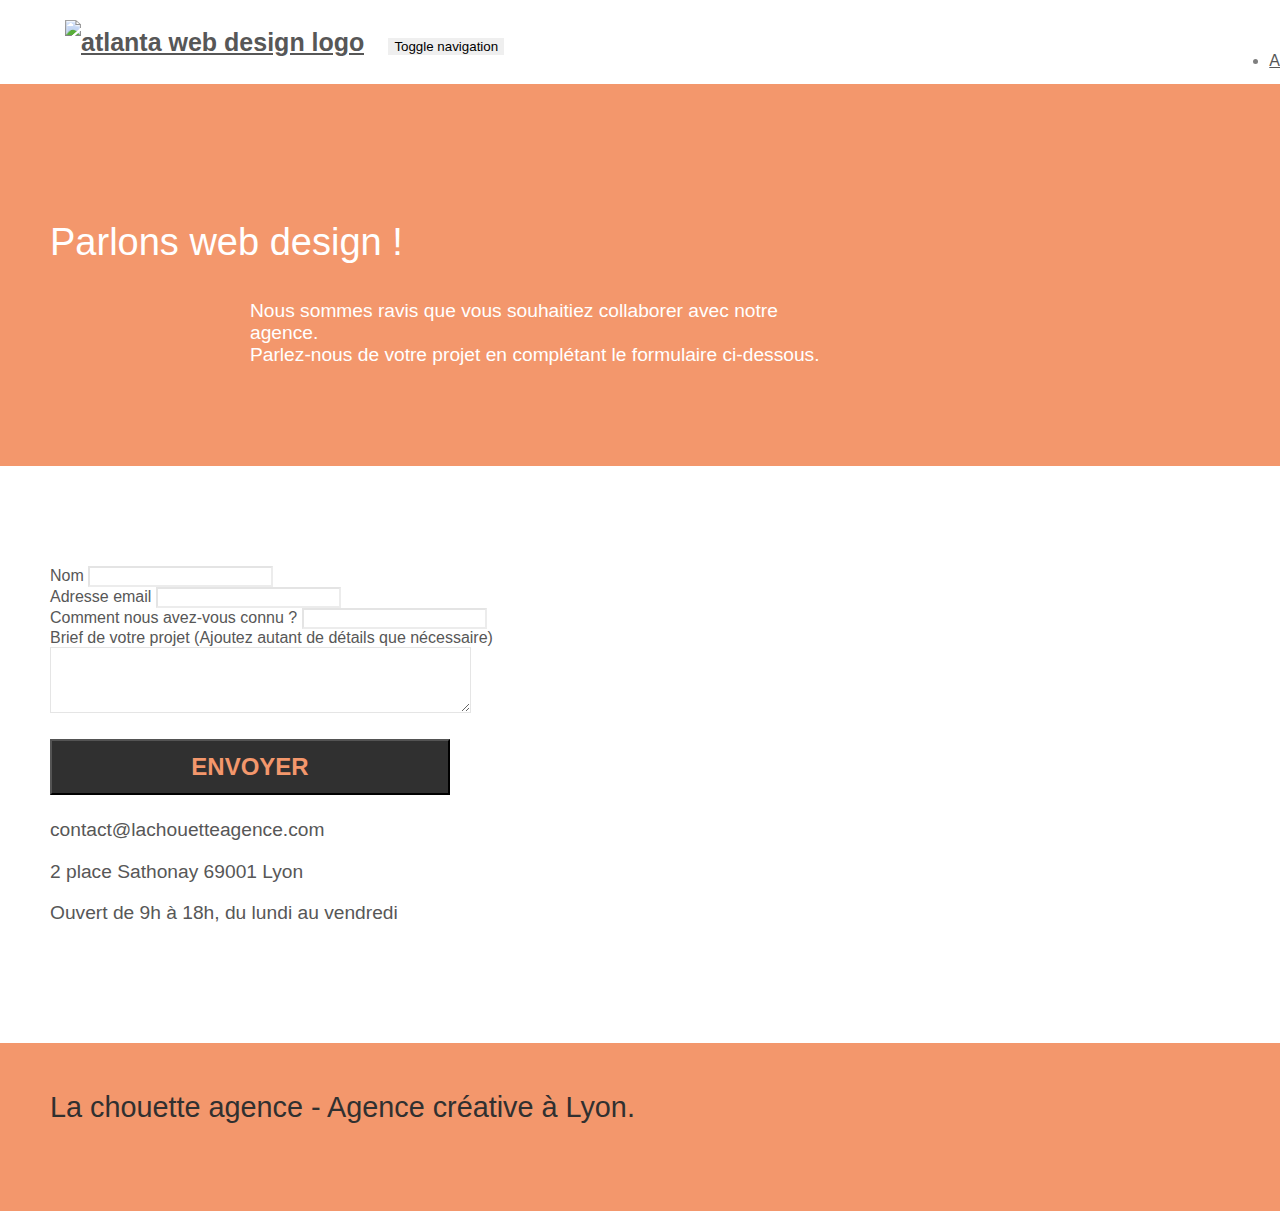
==== contact.html @ 3b2151df "rename page 2 to contact" ====
<!doctype html>
<html lang="fr">
	<head>
		<meta charset="utf-8">
		<meta name="description" content="La chouette agence, agence de création web, design et stratégie à Lyon. Agence web, stratégie web, web design, illustrations, développement web.">
		<meta name="viewport" content="width=device-width, initial-scale=1.0, viewport-fit=cover">
	
		<link rel="canonical" href="https://arturmart1.github.io/LudovicThuard_4_08072021_upgrade/index.html" />
		<link rel="shortcut icon" type="image/png" href="favicon.jpg">
	
		<link rel="stylesheet" type="text/css" href="./css/bootstrap.css">
		<link rel="stylesheet" type="text/css" href="style.css">
		<link rel="stylesheet" type="text/css" href="./css/font-awesome.css">
		<link rel="stylesheet" type="text/css" href="./css/et-line.css">
	
		<script src="./js/jquery-2.1.0.js" async></script>
		<script src="./js/bootstrap.js" async></script>
		<script src="./js/blocs.js" defer></script>
		<script src="./js/jquery.touchSwipe.js" defer></script>
		<script src="./js/gmaps.js" defer></script>
	
		<title>La chouette agence, création web, design et stratégie à Lyon</title>
	
		
	<!-- Analytics -->
	 
	<!-- Analytics END -->
		
	</head>
	<body>
	<!-- Principal conteneur -->
	<div class="page-container">
		
	<!-- bloc-0 -->
	<div class="bloc bgc-white l-bloc " id="bloc-0">
		<div class="container bloc-sm">
			<nav class="navbar row">
				<div class="navbar-header">
					<a class="navbar-brand" href="index.html"><img src="img/la-chouette-agence.png" alt="atlanta web design logo" height="40" /></a>
					<button id="nav-toggle" type="button" class="ui-navbar-toggle navbar-toggle" data-toggle="collapse" data-target=".navbar-1">
						<span class="sr-only">Toggle navigation</span><span class="icon-bar"></span><span class="icon-bar"></span><span class="icon-bar"></span>
					</button>
				</div>
				<div class="collapse navbar-collapse navbar-1 special-dropdown-nav">
					<ul class="site-navigation nav navbar-nav">
						<li>
							<a href="index.html">Accueil</a>
						</li>
						<li>
						</li>
						<li>
							<a href="page2.html">Contact</a>
						</li>
					</ul>
				</div>
			</nav>
		</div>
	</div>
	<!-- bloc-0 END -->

	<!-- bloc-6 -->
	<div class="bloc bg-dots-bg bg-repeat bgc-atomic-tangerine d-bloc bloc-bg-texture texture-paper" id="bloc-6">
		<div class="container bloc-lg">
			<div class="row">
				<div class="col-sm-12">
					<h2 class="text-center hero-bloc-text tc-white">
						Parlons web design !
					</h2>
					<p class="text-center mg-lg tc-white tight-width-whitespace">
						Nous sommes ravis que vous souhaitiez collaborer avec notre agence.<br>
						Parlez-nous de votre projet en complétant le formulaire ci-dessous.
					</p>
				</div>
			</div>
		</div>
	</div>
	<!-- bloc-6 END -->

	<!-- bloc-7 -->
	<div class="bloc bgc-white l-bloc" id="bloc-7">
		<div class="container bloc-lg">
			<div class="row">
				<div class="col-sm-6">
					<form id="form_1" novalidate success-msg="Your message has been sent." fail-msg="Sorry it seems that our mail server is not responding, Sorry for the inconvenience!">
						<div class="form-group">
							<label>
								Nom
							</label>
							<input id="name" class="form-control" required />
						</div>
						<div class="form-group">
							<label>
								Adresse email
							</label>
							<input id="email" class="form-control" type="email" required />
						</div>
						<div class="form-group">
							<label>
								Comment nous avez-vous connu ?
							</label>
							<input class="form-control" type="email" required id="input_504" />
						</div>
						<div class="form-group">
							<label>
								Brief de votre projet (Ajoutez autant de détails que nécessaire)<br>
							</label><textarea id="message" class="form-control" rows="4" cols="50" required></textarea>
						</div> 
						<button class="bloc-button btn btn-lg btn-block cta-hero btn-atomic-tangerine" type="submit">
							Envoyer
						</button>
					</form>
				</div>
				<div class="col-sm-6 contact-container">
					<div class="contact">
						<div>
							<i class="fa fa-envelope"></i>
						</div>
						<div>
							<p>contact@lachouetteagence.com</p>
						</div>
					</div>
					<div class="contact">
						<div>
							<i class="fa fa-building"></i>
						</div>
						<div>
							<p>2 place Sathonay 69001 Lyon</p>
						</div>
					</div>
					<div class="contact">
						<div>
							<i class="fa fa-clock-o"></i>
						</div>
						<div>
							<p>Ouvert de 9h à 18h, du lundi au vendredi</p>
						</div>
					</div>
				</div>
			</div>
		</div>
	</div>
	<!-- bloc-7 END -->

	<!-- ScrollToTop Button -->
	<a class="bloc-button btn btn-d scrollToTop" onclick="scrollToTarget('1')"><span class="fa fa-chevron-up"></span></a>
	<!-- ScrollToTop Button END-->

	<!-- Footer - bloc-8 -->
	<div class="bloc bgc-atomic-tangerine d-bloc" id="bloc-8">
		<div class="container bloc-sm">
			<div class="row">
				<div class="col-sm-12 footer-bloc">
					<h2 class="text-center white footer">
						La chouette agence - Agence créative à Lyon.
					</h2>
					<div class="row row-no-gutters social">
						<div class="col-sm-3">
							<div class="text-center">
								<a class="social twitter" href="index.html"><span class="fa fa-twitter icon-md"></span></a>
							</div>
						</div>
						<div class="col-sm-3">
							<div class="text-center">
								<a class="social facebook" href="index.html"><span class="fa fa-facebook icon-md"></span></a>
							</div>
						</div>
						<div class="col-sm-3 dribbble">
							<div class="text-center">
								<a class="social dribbble" href="index.html"><span class="fa fa-dribbble icon-md"></span></a>
							</div>
						</div>
						<div class="col-sm-3 instagram">
							<div class="text-center">
								<a class="social instagram" href="index.html"><span class="fa fa-instagram icon-md"></span></a>
							</div>
						</div>
					</div>
				</div>
			</div>
		</div>
	</div>
	<!-- Footer - bloc-8 END -->
	</body>
</html>
---- style.css ----
body {
    margin: 0;
    padding: 0;
    background: #FFF;
    overflow-x: hidden;
    -webkit-font-smoothing: antialiased;
    -moz-osx-font-smoothing: grayscale;
}
.btn-contact{
    width: 100%!important;
}
.logo{
    width: 150px;
}
.footer-bloc h2{
    color: #303030!important;
    font-size: 1.2em!important;
    font-weight: 500!important;
}
a,
button {
    transition: all .3s ease-in-out;
    outline: none!important;
}

a:hover {
    text-decoration: none;
    cursor: pointer;
}

#page-loading-blocs-notifaction {
    position: fixed;
    top: 0;
    bottom: 0;
    width: 100%;
    z-index: 100000;
    background: #FFFFFF url("img/pageload-spinner.gif") no-repeat center center;
}

.bloc {
    width: 100%;
    clear: both;
    background: 50% 50% no-repeat;
    padding: 0 50px;
    -webkit-background-size: cover;
    -moz-background-size: cover;
    -o-background-size: cover;
    background-size: cover;
    position: relative;
}

.bloc .container {
    padding-left: 0;
    padding-right: 0;
}

.bloc-lg {
    padding: 100px 50px;
}

.bloc-md {
    padding: 50px;
}

.bloc-sm {
    padding: 20px 50px;
}

.bg-center,
.bg-l-edge,
.bg-r-edge,
.bg-t-edge,
.bg-b-edge,
.bg-tl-edge,
.bg-bl-edge,
.bg-tr-edge,
.bg-br-edge,
.bg-repeat {
    -webkit-background-size: auto!important;
    -moz-background-size: auto!important;
    -o-background-size: auto!important;
    background-size: auto!important;
}

.bg-repeat {
    background: repeat;
}

.bg-t-edge {
    background: top no-repeat;
}

.bloc-bg-texture::before {
    background-size: 2px 2px;
    position: absolute;
    top: 0;
    bottom: 0;
    left: 0;
    right: 0;
}

.texture-paper::before {
    background: url("img/texture-paper.png");
    background-size: 280px 280px;
}

.b-parallax {
    background-attachment: fixed;
}

.d-bloc {
    color: rgba(255, 255, 255, .7);
}

.d-bloc button:hover {
    color: rgba(255, 255, 255, .9);
}

.d-bloc .icon-round,
.d-bloc .icon-square,
.d-bloc .icon-rounded,
.d-bloc .icon-semi-rounded-a,
.d-bloc .icon-semi-rounded-b {
    border-color: rgba(255, 255, 255, .9);
}

.d-bloc .divider-h span {
    border-color: rgba(255, 255, 255, .2);
}

.d-bloc .a-btn,
.d-bloc .navbar a,
.d-bloc .navbar-brand,
.d-bloc a .icon-sm,
.d-bloc a .icon-md,
.d-bloc a .icon-lg,
.d-bloc a .icon-xl,
.d-bloc h1 a,
.d-bloc h2 a,
.d-bloc h3 a,
.d-bloc h4 a,
.d-bloc h5 a,
.d-bloc h6 a,
.d-bloc p a {
    color: rgba(255, 255, 255, .6);
}

.d-bloc .a-btn:hover,
.d-bloc .navbar a:hover,
.d-bloc .navbar-brand:hover,
.d-bloc a:hover .icon-sm,
.d-bloc a:hover .icon-md,
.d-bloc a:hover .icon-lg,
.d-bloc a:hover .icon-xl,
.d-bloc h1 a:hover,
.d-bloc h2 a:hover,
.d-bloc h3 a:hover,
.d-bloc h4 a:hover,
.d-bloc h5 a:hover,
.d-bloc h6 a:hover,
.d-bloc p a:hover {
    color: rgba(255, 255, 255, 1);
}

.d-bloc .navbar-toggle .icon-bar {
    background: rgba(255, 255, 255, 1);
}

.d-bloc .btn-wire,
.d-bloc .btn-wire:hover {
    color: rgba(255, 255, 255, 1);
    border-color: rgba(255, 255, 255, 1);
}

.d-bloc .panel {
    color: rgba(0, 0, 0, .5);
}

.d-bloc .panel button:hover {
    color: rgba(0, 0, 0, .7);
}

.d-bloc .panel icon {
    border-color: rgba(0, 0, 0, .7);
}

.d-bloc .panel .divider-h span {
    border-color: rgba(0, 0, 0, .1);
}

.d-bloc .panel .a-btn {
    color: rgba(0, 0, 0, .6);
}

.d-bloc .panel .a-btn:hover {
    color: rgba(0, 0, 0, 1);
}

.d-bloc .panel .btn-wire,
.d-bloc .panel .btn-wire:hover {
    color: rgba(0, 0, 0, .7);
    border-color: rgba(0, 0, 0, .3);
}

.d-bloc .panel,
.l-bloc {
    color: rgba(0, 0, 0, .5);
}

.d-bloc .panel button:hover,
.l-bloc button:hover {
    color: rgba(0, 0, 0, .7);
}

.l-bloc .icon-round,
.l-bloc .icon-square,
.l-bloc .icon-rounded,
.l-bloc .icon-semi-rounded-a,
.l-bloc .icon-semi-rounded-b {
    border-color: rgba(0, 0, 0, .7);
}

.d-bloc .panel .divider-h span,
.l-bloc .divider-h span {
    border-color: rgba(0, 0, 0, .1);
}

.d-bloc .panel .a-btn,
.l-bloc .a-btn,
.l-bloc .navbar a,
.l-bloc .navbar-brand,
.l-bloc a .icon-sm,
.l-bloc a .icon-md,
.l-bloc a .icon-lg,
.l-bloc a .icon-xl,
.l-bloc h1 a,
.l-bloc h2 a,
.l-bloc h3 a,
.l-bloc h4 a,
.l-bloc h5 a,
.l-bloc h6 a,
.l-bloc p a {
    color: rgba(0, 0, 0, .6);
}

.d-bloc .panel .a-btn:hover,
.l-bloc .a-btn:hover,
.l-bloc .navbar a:hover,
.l-bloc .navbar-brand:hover,
.l-bloc a:hover .icon-sm,
.l-bloc a:hover .icon-md,
.l-bloc a:hover .icon-lg,
.l-bloc a:hover .icon-xl,
.l-bloc h1 a:hover,
.l-bloc h2 a:hover,
.l-bloc h3 a:hover,
.l-bloc h4 a:hover,
.l-bloc h5 a:hover,
.l-bloc h6 a:hover,
.l-bloc p a:hover {
    color: rgba(0, 0, 0, 1);
}

.l-bloc .navbar-toggle .icon-bar {
    color: rgba(0, 0, 0, .6);
}

.d-bloc .panel .btn-wire,
.d-bloc .panel .btn-wire:hover,
.l-bloc .btn-wire,
.l-bloc .btn-wire:hover {
    color: rgba(0, 0, 0, .7);
    border-color: rgba(0, 0, 0, .3);
}

.voffset {
    margin-top: 30px;
}

.voffset-lg {
    margin-top: 80px;
}

.row-no-gutters {
    margin-right: 0;
    margin-left: 0;
}

.row.row-no-gutters > [class^="col-"],
.row.row-no-gutters > [class*=" col-"] {
    padding-right: 0;
    padding-left: 0;
}

#bloc-1-hero h1 {
    font-size: 32px;
}

.navbar {
    margin-bottom: 0;
    z-index: 1;
}

.navbar-brand {
    height: auto;
    padding: 3px 15px;
    font-size: 25px;
    font-weight: normal;
    font-weight: 600;
    line-height: 44px;
}

.navbar-brand img {
    max-height: 200px;
    margin: 0 5px 0 0;
    display: inline;
}

.navbar-brand img[src$=svg] {
    min-width: 100px;
}

.nav-center .navbar-brand img {
    margin: 0;
}

.navbar .nav {
    padding-top: 2px;
    margin-right: -16px;
    float: right;
    z-index: 1;
}

.nav > li {
    float: left;
    margin-top: 4px;
    font-size: 16px;
}

.navbar-nav .open .dropdown-menu > li > a {
    text-align: inherit;
}

.nav > li a:hover,
.nav > li a:focus {
    background: transparent;
}

.navbar-toggle {
    margin: 10px 10px 0 0;
    border: 0px;
}

.navbar-toggle:hover {
    background: transparent!important;
}

.navbar-toggle .icon-bar {
    background-color: rgba(0, 0, 0, .5);
    width: 26px;
}

.nav-invert .navbar .nav {
    float: left;
}

.nav-invert .navbar-header,
.nav-invert .navbar-brand {
    float: right;
    position: relative;
    z-index: 2;
}

@media (min-width: 768px) {
    .site-navigation {
        position: absolute;
        top: 50%;
        right: 20px;
        transform: translate(0, -50%);
        -webkit-transform: translateY(-50%);
    }
    .nav > li .dropdown-menu a,
    .nav > li .dropdown-menu a:hover {
        color: #484848;
    }
    .nav-invert .site-navigation {
        left: 0;
        right: 0;
    }
    .nav-center {
        text-align: center;
    }
    .nav-center .navbar-header {
        width: 100%;
    }
    .nav-center .navbar-header,
    .nav-center .navbar-brand,
    .nav-center .nav > li {
        float: none;
        display: inline-block;
    }
    .nav-center .site-navigation {
        position: relative;
        width: 100%;
        right: 0;
        margin-right: 0px;
        margin-top: 20px;
    }
    .nav-center.mini-nav .navbar-toggle {
        float: none;
        margin: 10px auto 0;
    }
}

.nav > li > .dropdown a {
    background: none!important;
    display: block;
    padding: 14px 15px;
}

nav .caret {
    margin: 0 5px;
}

.dropdown-menu .dropdown-menu {
    top: -8px;
    left: 100%;
}

.dropdown-menu .dropmenu-flow-right {
    top: 100%;
    left: 0;
    margin-left: -1px;
    border-top-left-radius: 0;
    border-top-right-radius: 0;
}

.dropdown-menu .dropdown span {
    border: 4px solid black;
    border-top-color: transparent;
    border-right-color: transparent;
    border-bottom-color: transparent;
    margin: 6px -5px 0 0!important;
    float: right;
}

.mg-md {
    margin-top: 10px;
    margin-bottom: 20px;
}

.mg-lg {
    margin-top: 10px;
    margin-bottom: 40px;
}

.btn {
    margin: 0 5px 5px 0;
}

.btn.pull-right {
    margin: 0 0 5px 5px;
}

.btn-d,
.btn-d:hover,
.btn-d:focus {
    color: #FFF;
    background: rgba(0, 0, 0, .3);
}

button {
    outline: none!important;
}

.btn-rd {
    border-radius: 40px;
}

.btn-clean {
    border: 1px solid rgba(0, 0, 0, .08);
    border-bottom-color: rgba(0, 0, 0, .1);
    text-shadow: 0 1px 0 rgba(0, 0, 1, .1);
    box-shadow: 0 1px 3px rgba(0, 0, 1, .25), inset 0 1px 0 0 rgba(255, 255, 255, .15);
}
.footer-bloc{
    font-size: 1.5em!important;
}
.icon-md {
    font-size: 2em!important;
}
.fa-twitter:hover{
    color: #00ACEE!important;
}
.fa-facebook:hover{
    color: #3B5998!important;
}
.fa-dribbble:hover{
    color: rgb(247, 80, 107)!important;
}
.fa-instagram:hover{
    color: black!important;
    
}
.icon-lg {
    font-size: 60px!important;
}

.sm-shadow {
    text-shadow: 0 1px 2px rgba(0, 0, 0, .3);
}

.panel-sq,
.panel-sq .panel-heading,
.panel-sq .panel-footer {
    border-radius: 0;
}

.panel-rd {
    border-radius: 30px;
}

.panel-rd .panel-heading {
    border-radius: 29px 29px 0 0;
}

.panel-rd .panel-footer {
    border-radius: 0 0 29px 29px;
}

.form-control {
    border-color: rgba(0, 0, 0, .1);
    box-shadow: none;
}

.scrollToTop {
    width: 40px;
    height: 40px;
    position: fixed;
    bottom: 20px;
    right: 20px;
    opacity: 0;
    z-index: 500;
    transition: all .3s ease-in-out;
}

.scrollToTop span {
    margin-top: 6px;
}

.showScrollTop {
    font-size: 14px;
    opacity: 1;
}

a[data-lightbox] {
    position: relative;
    display: block;
    text-align: center;
}

a[data-lightbox]:hover::before {
    content: "+";
    font-family: "HelveticaNeue-Light", "Helvetica Neue Light", "Helvetica Neue", Helvetica, Arial;
    font-size: 32px;
    width: 50px;
    height: 50px;
    margin-left: -25px;
    border-radius: 50%;
    background: rgba(0, 0, 0, .6);
    color: #FFF;
    font-weight: 100;
    z-index: 1;
    position: absolute;
    top: 50%;
    transform: translateY(-50%);
    -webkit-transform: translateY(-50%);
}

a[data-lightbox]:hover img {
    opacity: 0.6;
    -webkit-animation-fill-mode: none;
    animation-fill-mode: none;
}

#lightbox-modal {
    display: flex;
    align-items: center;
}

#lightbox-modal .modal-dialog {
    width: 90%;
    max-width: 900px;
    margin: 0 auto 0;
}

#lightbox-modal .modal-dialog img {
    max-height: 90vh;
    margin: 0 auto;
}

.lightbox-caption {
    padding: 20px;
    color: #FFF;
    background: rgba(0, 0, 0, .5);
    position: absolute;
    left: 15px;
    right: 15px;
    bottom: 5px;
}

.close-lightbox {
    color: #FFF;
    font-size: 30px;
    position: absolute;
    top: 20px;
    right: 20px;
    z-index: 20;
    background: rgba(0, 0, 0, .5);
    border: none;
    line-height: 30px;
    padding: 0 9px 5px;
    opacity: 0.3;
}

.close-lightbox:hover,
.next-lightbox:hover,
.prev-lightbox:hover {
    opacity: 1.0;
    color: #FFF;
}

.next-lightbox,
.prev-lightbox {
    font-size: 20px;
    color: rgba(255, 255, 255, .9);
    background: rgba(0, 0, 0, .5);
    transition: all .2s ease-in-out;
    position: absolute;
    top: 45%;
    z-index: 1;
    opacity: 0.4;
}

.next-lightbox {
    padding: 6px 8px 1px 13px;
    right: 25px;
}

.prev-lightbox {
    padding: 6px 13px 1px 10px;
    left: 25px;
}

.snapshot-lb .modal-body {
    padding-bottom: 45px;
}

.snapshot-lb .lightbox-caption {
    padding: 0;
    color: rgba(0, 0, 0, .5);
    background: none;
}

h1,
h2,
h3,
h4,
h5,
h6,
p,
label,
.btn,
a {
    font-family: "helvetica";
    font-weight: 400;
    color: #575757!important;
}

.container {
    max-width: 1000px;
}

.hero-bloc-text {
    font-size: 38px;
}

.hero-bloc-text-sub {
    font-size: 36px;
}

.statement-bloc-text {
    line-height: 26px;
    font-style: italic;
    font-size: 20px;
    text-align: center;
    font-weight: lighter;
    max-width: 520px;
    margin: auto auto auto auto;
}

p {
    font-size: 1.2em;
}

.tight-width-whitespace {
    max-width: 600px;
    margin: auto auto auto auto;
}

.h1 {
    font-size: 20px;
    font-family: "Open Sans";
}

.cta-hero {
    margin-top: 22px;
    color: #FFFFFF!important;
    text-transform: uppercase;
    padding: 12px 28px 12px 28px;
    font-size: 16px;
    font-weight: 700;
}

.social {
    display: flex;
    justify-content: space-around;
    align-items: center;
    margin-top: 2rem;
}

h2 {
    font-size: 22px;
    line-height: 1.4em;
}

h3 {
    font-size: 15px;
    text-transform: uppercase;
    font-weight: 700;
    color: #333333!important;
}

.med-width-whitespace {
    max-width: 800px;
    margin: auto auto auto auto;
    box-shadow: 0px 0px 0px #000000;
}

h1 {
    color: #333333!important;
}

h4 {
    color: #333333!important;
}

.icons {
    margin-bottom: 14px;
    margin-top: 24px;
}

.white {
    color: #FFFFFF!important;
}

.portfolio-thumb {
    margin-bottom: 24px;
}

.portfolio-row {
    margin-bottom: 44px;
    margin-top: 50px;
}

.avatar {
    box-shadow: 0px 4px 9px rgba(0, 0, 0, 0.3);
}

.black-background {
    background-color: rgba(100, 100, 100, 0.7);
    padding: 40px 40px 40px 40px;
}

.bold-link {
    font-weight: 900;
    text-decoration: underline!important;
}

.bgc-white {
    background-color: #FFFFFF;
}

.bgc-dark-slate-blue {
    background-color: #364577;
}

.bgc-atomic-tangerine {
    background-color: #F3976C;
}

.tc-white {
    color: white!important;
}

.btn-atomic-tangerine {
    background: #303030;
    color: #F3976C!important;
    width: 25rem;
    font-size: 1.5em;
}

.btn-atomic-tangerine:hover {
    background: #30303083!important;
    color: #FFFFFF!important;
}

.ltc-white {
    color: #FFFFFF!important;
}

.ltc-white:hover {
    color: #cccccc!important;
}

.ltc-atomic-tangerine {
    color: #F3976C!important;
}

.ltc-atomic-tangerine:hover {
    color: #c27956!important;
}

.icon-dark-slate-blue {
    color: #364577!important;
    border-color: #364577!important;
}

.bg-dots-bg {
    background-image: url("img/dots-bg.png");
}

.bg-lines-h2-bg {
    background-image: url("img/lines-h2-bg.png");
}

.bg-banniere {
    background-image: url("img/la-chouette-agence-banniere.jpg");
}

.bg-presentation {
    background-image: url("img/image-de-presentation.jpg");
}
@media (max-width: 1024px) {
    .bloc {
        padding-left: 20px;
        padding-right: 20px;
    }
    .bloc.full-width-bloc,
    .bloc-tile-2.full-width-bloc .container,
    .bloc-tile-3.full-width-bloc .container,
    .bloc-tile-4.full-width-bloc .container {
        padding-left: 0;
        padding-right: 0;
    }
}

@media (max-width: 992px) and (min-width: 768px) {
    .navbar .nav {
        max-width: 80%
    }
    .nav-center.navbar .nav {
        max-width: 100%
    }
}

@media only screen and (min-device-width: 768px) and (max-device-width: 1024px) and (orientation: landscape) {
    .b-parallax {
        background-attachment: scroll;
    }
}

@media only screen and (min-device-width: 1024px) and (max-device-width: 1366px) and (-webkit-min-device-pixel-ratio: 1.5) {
    .b-parallax {
        background-attachment: scroll;
    }
}

@media (max-width: 991px) {
    .container {
        width: 100%;
    }
    .b-parallax {
        background-attachment: scroll;
    }
    .page-container,
    #hero-bloc {
        overflow-x: hidden;
        position: relative;
    }
    .bloc {
        padding-left: constant(safe-area-inset-left);
        padding-right: constant(safe-area-inset-right);
    }
    .bloc-group,
    .bloc-group .bloc {
        display: block;
        width: 100%;
    }
    .bloc-fill-screen .fill-bloc-top-edge,
    .bloc-fill-screen .fill-bloc-bottom-edge {
        padding: 0 20px;
        padding-left: constant(safe-area-inset-left);
        padding-right: constant(safe-area-inset-right);
    }
}

@media (max-width: 767px) {
    .page-container {
        overflow-x: hidden;
        position: relative;
    }
    h1,
    h2,
    h3,
    h4,
    h5,
    h6,
    p,
    #disqus_thread {
        padding-left: 10px!important;
        padding-right: 10px!important;
    }
    .b-parallax {
        background-attachment: scroll;
    }
    .navbar .nav {
        padding-top: 0;
        border-top: 1px solid rgba(0, 0, 0, .2);
        float: none!important;
    }
    .navbar.row {
        margin-left: 0;
        margin-right: 0;
    }
    .site-navigation {
        position: inherit;
        transform: none;
        -webkit-transform: none;
        -ms-transform: none;
    }
    .nav > li {
        margin-top: 0;
        border-bottom: 1px solid rgba(0, 0, 0, .1);
        background: rgba(0, 0, 0, .05);
        text-align: left;
        padding-left: 15px;
        width: 100%;
    }
    .nav > li:hover {
        background: rgba(0, 0, 0, .08);
    }
    .dropdown .dropdown a .caret {
        float: none;
        margin: 5px 0 0 10px!important;
        border: 4px solid black;
        border-bottom-color: transparent;
        border-right-color: transparent;
        border-left-color: transparent;
    }
    #hero-bloc .navbar .nav {
        background: rgba(0, 0, 0, .8);
    }
    #hero-bloc .navbar .nav a {
        color: rgba(255, 255, 255, .6);
    }
    .hero {
        padding: 50px 0;
    }
    .hero-nav {
        left: -1px;
        right: -1px;
    }
    .navbar-collapse {
        padding: 0;
        overflow-x: hidden;
        -webkit-box-shadow: none;
        box-shadow: none;
    }
    .navbar-brand img {
        max-height: 40px;
        width: auto;
    }
    .nav-invert .navbar-header {
        float: none;
        width: 100%;
    }
    .nav-invert .navbar-toggle {
        float: left;
        margin-left: 10px;
    }
    .bloc {
        padding-left: 0;
        padding-right: 0;
    }
    .bloc-xxl,
    .bloc-xl,
    .bloc-lg {
        padding: 40px 0;
    }
    .bloc-sm,
    .bloc-md {
        padding-left: 0;
        padding-right: 0;
    }
    .bloc-tile-2 .container,
    .bloc-tile-3 .container,
    .bloc-tile-4 .container,
    .bloc-fill-screen .fill-bloc-top-edge,
    .bloc-fill-screen .fill-bloc-bottom-edge {
        padding-left: 0;
        padding-right: 0;
    }
    .a-block {
        padding: 0 10px;
    }
    .btn-dwn {
        display: none;
    }
    .voffset {
        margin-top: 5px;
    }
    .voffset-md {
        margin-top: 20px;
    }
    .voffset-lg {
        margin-top: 30px;
    }
    form {
        padding: 5px;
    }
    .close-lightbox {
        display: inline-block;
    }
    .blocsapp-device-iphone5 {
        background-size: 216px 425px;
        padding-top: 60px;
        width: 216px;
        height: 425px;
    }
    .blocsapp-device-iphone5 img {
        width: 180px;
        height: 320px;
    }
    .img-responsive{
        margin: auto;
        width: 30rem;
        object-fit: cover;
    }
}

@media (max-width: 400px) {
    .bloc {
        padding-left: 0;
        padding-right: 0;
    }
}

@media (max-width: 767px) {
    .bloc-mob-center-text {
        text-align: center;
    }
}
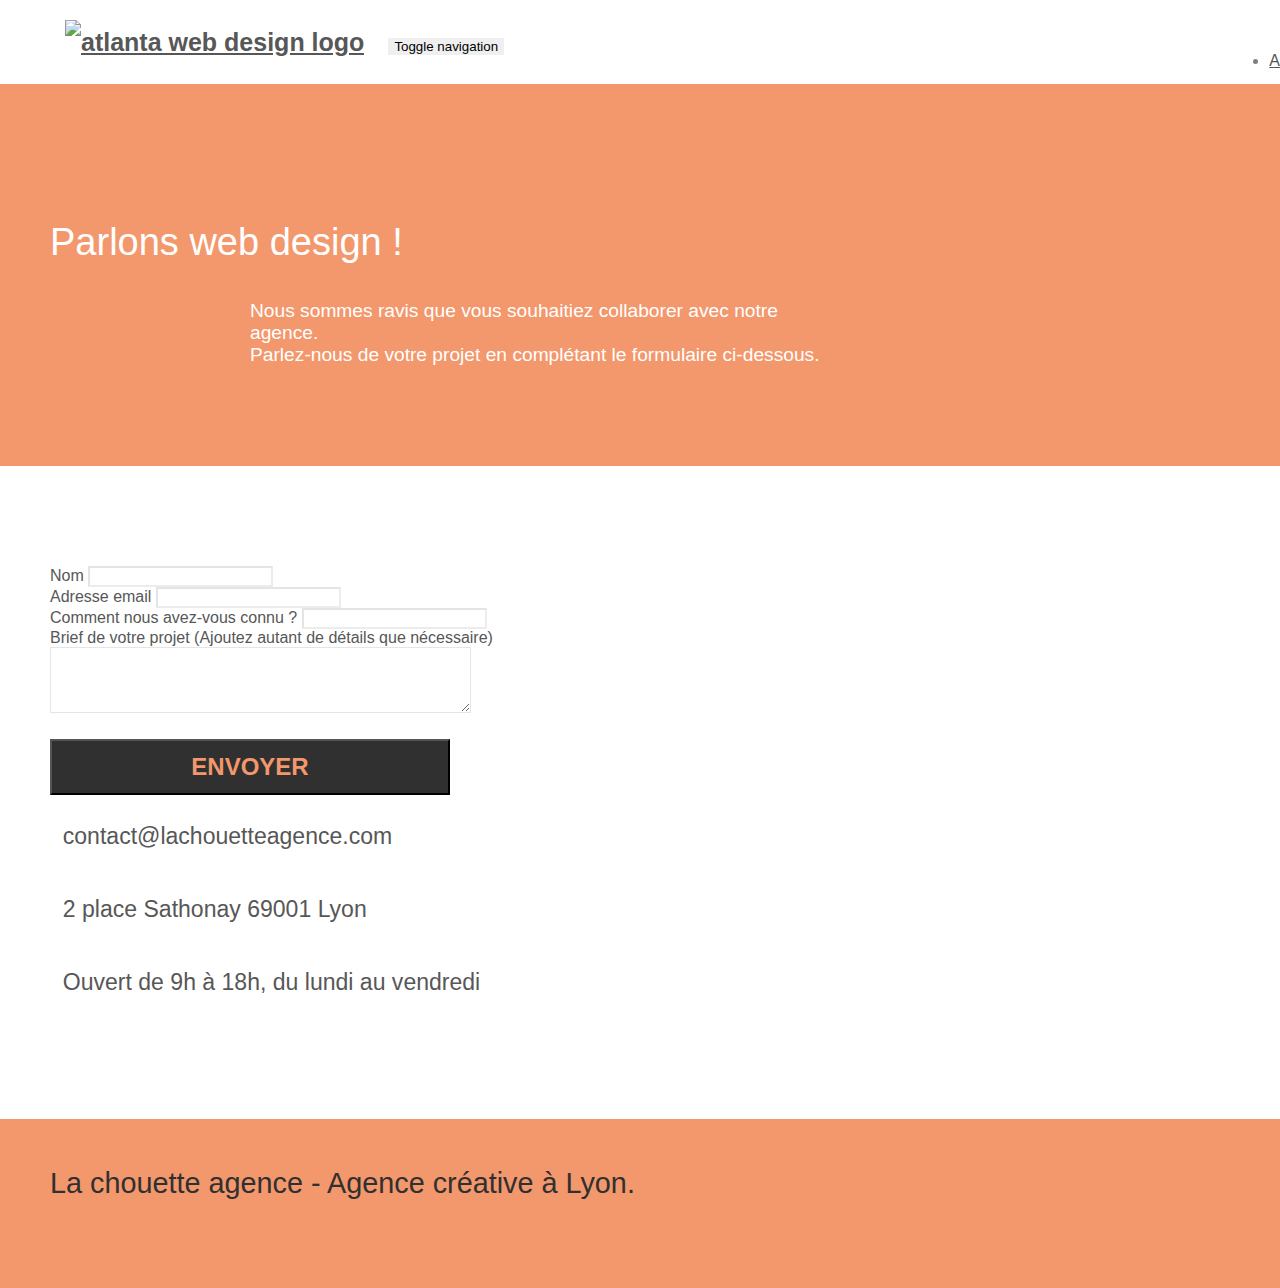
==== commit 29019074: "Footer improvements" ====
--- a/contact.html
+++ b/contact.html
@@ -13,8 +13,8 @@
 		<link rel="stylesheet" type="text/css" href="./css/font-awesome.css">
 		<link rel="stylesheet" type="text/css" href="./css/et-line.css">
 	
-		<script src="./js/jquery-2.1.0.js" async></script>
-		<script src="./js/bootstrap.js" async></script>
+		<script src="./js/jquery-2.1.0.js" defer></script>
+		<script src="./js/bootstrap.js" defer></script>
 		<script src="./js/blocs.js" defer></script>
 		<script src="./js/jquery.touchSwipe.js" defer></script>
 		<script src="./js/gmaps.js" defer></script>
--- a/style.css
+++ b/style.css
@@ -6,11 +6,29 @@
     -webkit-font-smoothing: antialiased;
     -moz-osx-font-smoothing: grayscale;
 }
+
+.social-link a i{
+    color: #303030!important;
+    font-weight: 700;
+}
 .btn-contact{
     width: 100%!important;
 }
-.logo{
-    width: 150px;
+.contact-container{
+    display: flex;
+    flex-direction: column;
+}
+.contact{
+    display: flex;
+    align-items: baseline;
+    font-size: 1.2em;
+}
+.contact p{
+    margin-left: 0.8rem;
+}
+.fa-envelope .fa-building .fa-clock-o{
+    color: #303030;
+    font-size: 2em!important;
 }
 .footer-bloc h2{
     color: #303030!important;
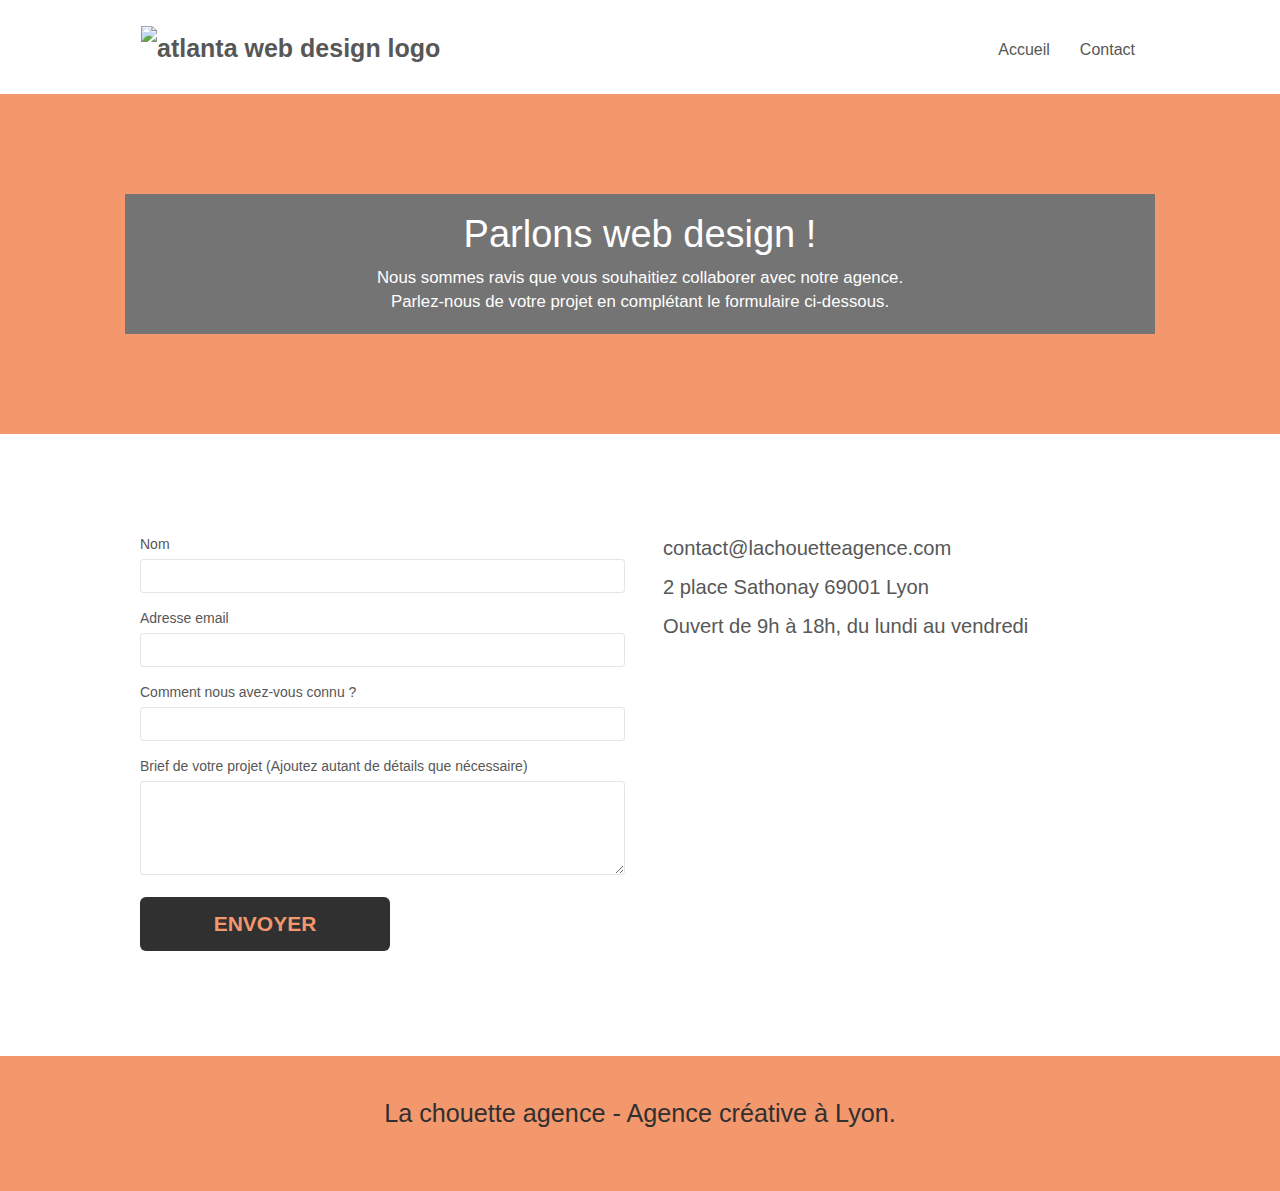
==== commit 64e53ff8: "Accessibility adjust contact.html" ====
--- a/contact.html
+++ b/contact.html
@@ -47,9 +47,7 @@
 							<a href="index.html">Accueil</a>
 						</li>
 						<li>
-						</li>
-						<li>
-							<a href="page2.html">Contact</a>
+							<a href="contact.html">Contact</a>
 						</li>
 					</ul>
 				</div>
@@ -59,13 +57,13 @@
 	<!-- bloc-0 END -->
 
 	<!-- bloc-6 -->
-	<div class="bloc bg-dots-bg bg-repeat bgc-atomic-tangerine d-bloc bloc-bg-texture texture-paper" id="bloc-6">
+	<header class="bloc bg-dots-bg bg-repeat bgc-atomic-tangerine d-bloc bloc-bg-texture texture-paper" id="bloc-6">
 		<div class="container bloc-lg">
-			<div class="row">
-				<div class="col-sm-12">
-					<h2 class="text-center hero-bloc-text tc-white">
+			<div class="row header-text-container">
+				<div class="col-sm-12 header-text">
+					<h1 class="text-center hero-bloc-text tc-white">
 						Parlons web design !
-					</h2>
+					</h1>
 					<p class="text-center mg-lg tc-white tight-width-whitespace">
 						Nous sommes ravis que vous souhaitiez collaborer avec notre agence.<br>
 						Parlez-nous de votre projet en complétant le formulaire ci-dessous.
@@ -73,7 +71,7 @@
 				</div>
 			</div>
 		</div>
-	</div>
+	</header>
 	<!-- bloc-6 END -->
 
 	<!-- bloc-7 -->
@@ -81,27 +79,27 @@
 		<div class="container bloc-lg">
 			<div class="row">
 				<div class="col-sm-6">
-					<form id="form_1" novalidate success-msg="Your message has been sent." fail-msg="Sorry it seems that our mail server is not responding, Sorry for the inconvenience!">
+					<form id="form_1" novalidate success-msg="Message envoyé!" fail-msg="Désolé, votre message n'a pas été envoyé, veuillez réessayer plus tard.">
 						<div class="form-group">
-							<label>
+							<label for="name">
 								Nom
 							</label>
 							<input id="name" class="form-control" required />
 						</div>
 						<div class="form-group">
-							<label>
+							<label for="mail">
 								Adresse email
 							</label>
 							<input id="email" class="form-control" type="email" required />
 						</div>
 						<div class="form-group">
-							<label>
+							<label for="text_imput">
 								Comment nous avez-vous connu ?
 							</label>
 							<input class="form-control" type="email" required id="input_504" />
 						</div>
 						<div class="form-group">
-							<label>
+							<label for="message">
 								Brief de votre projet (Ajoutez autant de détails que nécessaire)<br>
 							</label><textarea id="message" class="form-control" rows="4" cols="50" required></textarea>
 						</div> 
@@ -155,23 +153,23 @@
 					</h2>
 					<div class="row row-no-gutters social">
 						<div class="col-sm-3">
-							<div class="text-center">
-								<a class="social twitter" href="index.html"><span class="fa fa-twitter icon-md"></span></a>
+							<div class="text-center social-link">
+								<a class="social twitter" href="www.twitter.com" title="Twitter"><i class="fa fa-twitter icon-md"></i></a>
 							</div>
 						</div>
 						<div class="col-sm-3">
-							<div class="text-center">
-								<a class="social facebook" href="index.html"><span class="fa fa-facebook icon-md"></span></a>
+							<div class="text-center social-link">
+								<a class="social facebook" href="www.facebook.com" title="Facebook"><i class="fa fa-facebook icon-md"></i></a>
 							</div>
 						</div>
-						<div class="col-sm-3 dribbble">
+						<div class="col-sm-3 dribbble social-link">
 							<div class="text-center">
-								<a class="social dribbble" href="index.html"><span class="fa fa-dribbble icon-md"></span></a>
+								<a class="social dribbble" href="www.dribbble.com" title="Dribbble"><i class="fa fa-dribbble icon-md"></i> </a>
 							</div>
 						</div>
-						<div class="col-sm-3 instagram">
+						<div class="col-sm-3 instagram social-link">
 							<div class="text-center">
-								<a class="social instagram" href="index.html"><span class="fa fa-instagram icon-md"></span></a>
+								<a class="social instagram" href="www.instagram.com" title="Instagram"><i class="fa fa-instagram icon-md"></i></a>
 							</div>
 						</div>
 					</div>
--- a/style.css
+++ b/style.css
@@ -3,13 +3,17 @@
     padding: 0;
     background: #FFF;
     overflow-x: hidden;
-    -webkit-font-smoothing: antialiased;
-    -moz-osx-font-smoothing: grayscale;
-}
-
+}
+.header-text-container{
+    background-color: #747474;
+    padding-bottom: 2rem;
+}
 .social-link a i{
     color: #303030!important;
     font-weight: 700;
+}
+.social-link p{
+    display: none;
 }
 .btn-contact{
     width: 100%!important;
@@ -60,9 +64,6 @@
     clear: both;
     background: 50% 50% no-repeat;
     padding: 0 50px;
-    -webkit-background-size: cover;
-    -moz-background-size: cover;
-    -o-background-size: cover;
     background-size: cover;
     position: relative;
 }
@@ -94,9 +95,6 @@
 .bg-tr-edge,
 .bg-br-edge,
 .bg-repeat {
-    -webkit-background-size: auto!important;
-    -moz-background-size: auto!important;
-    -o-background-size: auto!important;
     background-size: auto!important;
 }
 
@@ -395,7 +393,6 @@
         top: 50%;
         right: 20px;
         transform: translate(0, -50%);
-        -webkit-transform: translateY(-50%);
     }
     .nav > li .dropdown-menu a,
     .nav > li .dropdown-menu a:hover {
@@ -592,12 +589,10 @@
     position: absolute;
     top: 50%;
     transform: translateY(-50%);
-    -webkit-transform: translateY(-50%);
 }
 
 a[data-lightbox]:hover img {
     opacity: 0.6;
-    -webkit-animation-fill-mode: none;
     animation-fill-mode: none;
 }
 
@@ -783,7 +778,9 @@
 }
 
 .portfolio-thumb {
-    margin-bottom: 24px;
+    margin-bottom: 2rem;
+    margin: auto;
+    width: 18rem;
 }
 
 .portfolio-row {
@@ -892,13 +889,13 @@
     }
 }
 
-@media only screen and (min-device-width: 768px) and (max-device-width: 1024px) and (orientation: landscape) {
+@media only screen and (min-width: 768px) and (max-width: 1024px) and (orientation: landscape) {
     .b-parallax {
         background-attachment: scroll;
     }
 }
 
-@media only screen and (min-device-width: 1024px) and (max-device-width: 1366px) and (-webkit-min-device-pixel-ratio: 1.5) {
+@media only screen and (min-width: 1024px) and (max-width: 1366px) {
     .b-parallax {
         background-attachment: scroll;
     }
@@ -916,10 +913,6 @@
         overflow-x: hidden;
         position: relative;
     }
-    .bloc {
-        padding-left: constant(safe-area-inset-left);
-        padding-right: constant(safe-area-inset-right);
-    }
     .bloc-group,
     .bloc-group .bloc {
         display: block;
@@ -928,8 +921,6 @@
     .bloc-fill-screen .fill-bloc-top-edge,
     .bloc-fill-screen .fill-bloc-bottom-edge {
         padding: 0 20px;
-        padding-left: constant(safe-area-inset-left);
-        padding-right: constant(safe-area-inset-right);
     }
 }
 
@@ -964,8 +955,6 @@
     .site-navigation {
         position: inherit;
         transform: none;
-        -webkit-transform: none;
-        -ms-transform: none;
     }
     .nav > li {
         margin-top: 0;
@@ -1002,7 +991,6 @@
     .navbar-collapse {
         padding: 0;
         overflow-x: hidden;
-        -webkit-box-shadow: none;
         box-shadow: none;
     }
     .navbar-brand img {
@@ -1075,6 +1063,12 @@
         width: 30rem;
         object-fit: cover;
     }
+    .btn-atomic-tangerine{
+        margin: auto!important;
+    }
+    .contact-container{
+        margin: 1rem 0 0 1rem;
+    }
 }
 
 @media (max-width: 400px) {
